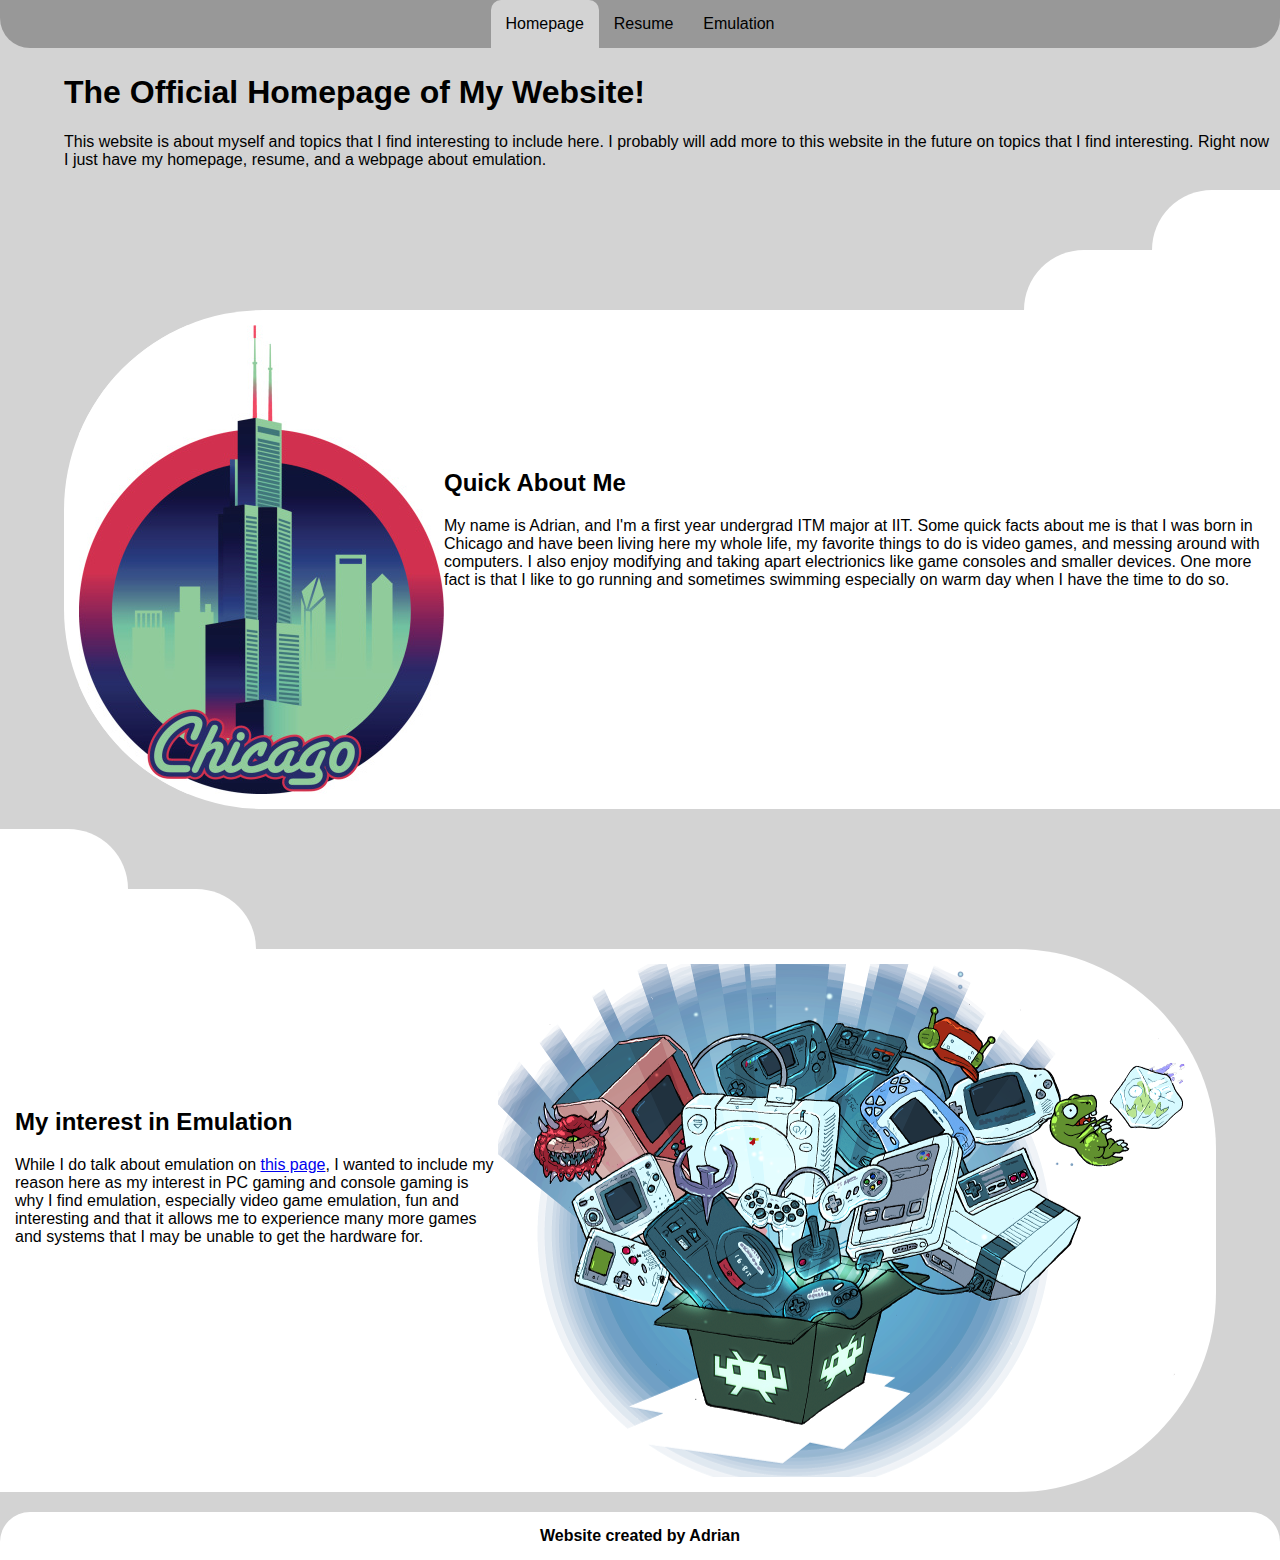
==== index.html @ 47d89100 "completely changed style of homepage" ====
<!DOCTYPE html>
<html lang="en">
    <head>
        <meta charset="UTF-8">
        <title>Homepage</title>
        <link rel="stylesheet" href="css/style.css">
        <link rel="stylesheet" type="text/css" href="css/reset.css">
    </head>
    <body>
        <header>
            <nav id="navbar">
                <ul>
                    <li id="onsite"><a href="index.html">Homepage</a></li>
                    <li><a href="resume.html">Resume</a></li>
                    <li><a href="emulation.html">Emulation</a></li>
                </ul>
            </nav>
        </header>
        <div id="intropage">
            <h1>The Official Homepage of My Website!</h1>
            <p>This website is about myself and topics that I find interesting to include here. I probably will add more to this website in the future on topics that I find interesting. Right now I just have my homepage, resume, and a webpage about emulation.</p>
        </div>
        <div>
            <div class="boxfirst1"></div>
            <div class="boxfirst2"></div>
        </div>
        

        <section id="about">  
            <img src="images/chicagoicon.jpg" alt="Symbol of the Willis Tower in Chicago" id="chicago">

            <h2>Quick About Me</h2>
            <p>My name is Adrian, and I'm a first year undergrad ITM major at IIT. Some quick facts about me is that I was born in Chicago and have been living here my whole life, my favorite things to do is video games, and messing around with computers. I also enjoy modifying and taking apart electrionics like game consoles and smaller devices. One more fact is that I like to go running and sometimes swimming especially on warm day when I have the time to do so.</p>
        </section>
        <div class="box1"></div>
        <div class="box2"></div>

        <section id="interest">
            <img src="images/emu.png" alt="Icon for a program called RetroArch" id="retro">

            <h2 id="hi">My interest in Emulation</h2>
            <p>While I do talk about emulation on <a href="emulation.html">this page</a>, I wanted to include my reason here as my interest in PC gaming and console gaming is why I find emulation, especially video game emulation, fun and interesting and that it allows me to experience many more games and systems that I may be unable to get the hardware for.</p>
        </section>
        <footer><strong>Website created by Adrian</strong></footer>
    </body>
</html>
---- css/style.css ----
#navbar {
    background-color: #989898;
    width:100%;
    position: relative;
    float:left;
    border-radius: 0px 0px 30px 30px;
}
#navbar li {
    list-style-type: none;
    float:left;
    position: relative;
    right:50%;
    border-radius: 10px 10px 0px 0px;
}

#navbar ul li a {
    text-decoration: none;
    margin-top: 0px;
    color:black;
    padding:15px;
    display: block;
}
#navbar ul {
    margin: 0;
    padding:0;
    float:left;
    position: relative;
    left:50%;
}
#navbar ul li:hover {
    background-color: #303030;
}
#onsite {
    background-color: lightgrey;
}
#title {
    clear:both;
    padding-top: 15px;
}
section {
    padding: 15px;
}
body {
    background-color: lightgrey;
}

#emu {
    width:100%
}
#emu section {
    background-color: white;
    border-color: white;
    border-radius: 20px;
    margin: 20px 70px 20px 70px;
    overflow: hidden;
}
#emu img {
    float:left;
    overflow: hidden;
    padding-right: 5%;
}
#emu ul  {
    float:left;
}
#opening {
    padding: 5px 25px;
    clear:both;
    padding-left: 5%;

}
#closing {
    padding: 5px 25px;
}
footer {
    padding:15px;
    text-align: center;
    clear:both;
    background-color: white;
    border-radius: 30px 30px 0 0;
    margin-top: 10px;
}

#resume {
    background-color: white;
    border-radius: 30px 30px 0 0;
    width: 70%;
    margin: auto;
}

#intro {

    margin: 20px;
    right:50%;
    width:40%;
    float:left;
}

#title1 {
    text-align: center;
    clear:both;
    padding-top: 20px;
}

#laytwo {
    clear:both;
    background-color: #F8F8F8;
    margin: 20px;
    border-radius: 30px 30px 0 0;
}

#about {
    background-color: white;
    overflow: hidden;
    border-radius: 200px 0px 0px 200px;
    margin: 20px;
    margin-right: 0px;
    margin-top: 0;
    margin-left:5%;
    float:right;

}

#about:hover {
    background-color: white;
}

#interest:hover {
    background-color: white;
}

#about h2 p {
    position: relative;
    width: 50%;
}

#chicago {
    float:left;
}

#interest {
    background-color: white;
    overflow: hidden;
    border-radius: 0px 200px 200px 0px;
    margin: 20px;
    margin-left: 0px;
    margin-top: 0px;
    margin-right:5%;
    float:left;

}

#interest h2 {
    width:50%;
    margin-top: 6em;

}

#about h2 {
    width:50%;
    margin-top: 6em;

}

#retro {
    float:right;
}

.box1 {
    background-color: white;
    border-radius: 0px 200px 0px 0px;
    width: 10%;
    padding-top: 60px;
    position: relative;
    float:left;


}

.box2 {
    background-color: white;
    border-radius: 0px 200px 0px 0px;
    width: 20%;
    padding-top: 60px;
    position: relative;
    float:left;
    clear:both;

}



.boxfirst1 {
    background-color: white;
    border-radius: 200px 0px 0px 0px;
    width: 10%;
    padding-top: 60px;
    position: relative;
    float:right;
}

.boxfirst2 {
    background-color: white;
    border-radius: 200px 0px 0px 0px;
    width: 20%;
    padding-top: 60px;
    position: relative;
    float:right;
    clear:both;
}

#intropage {
    padding:5px;
    padding-left: 5%;
    clear:both;

}
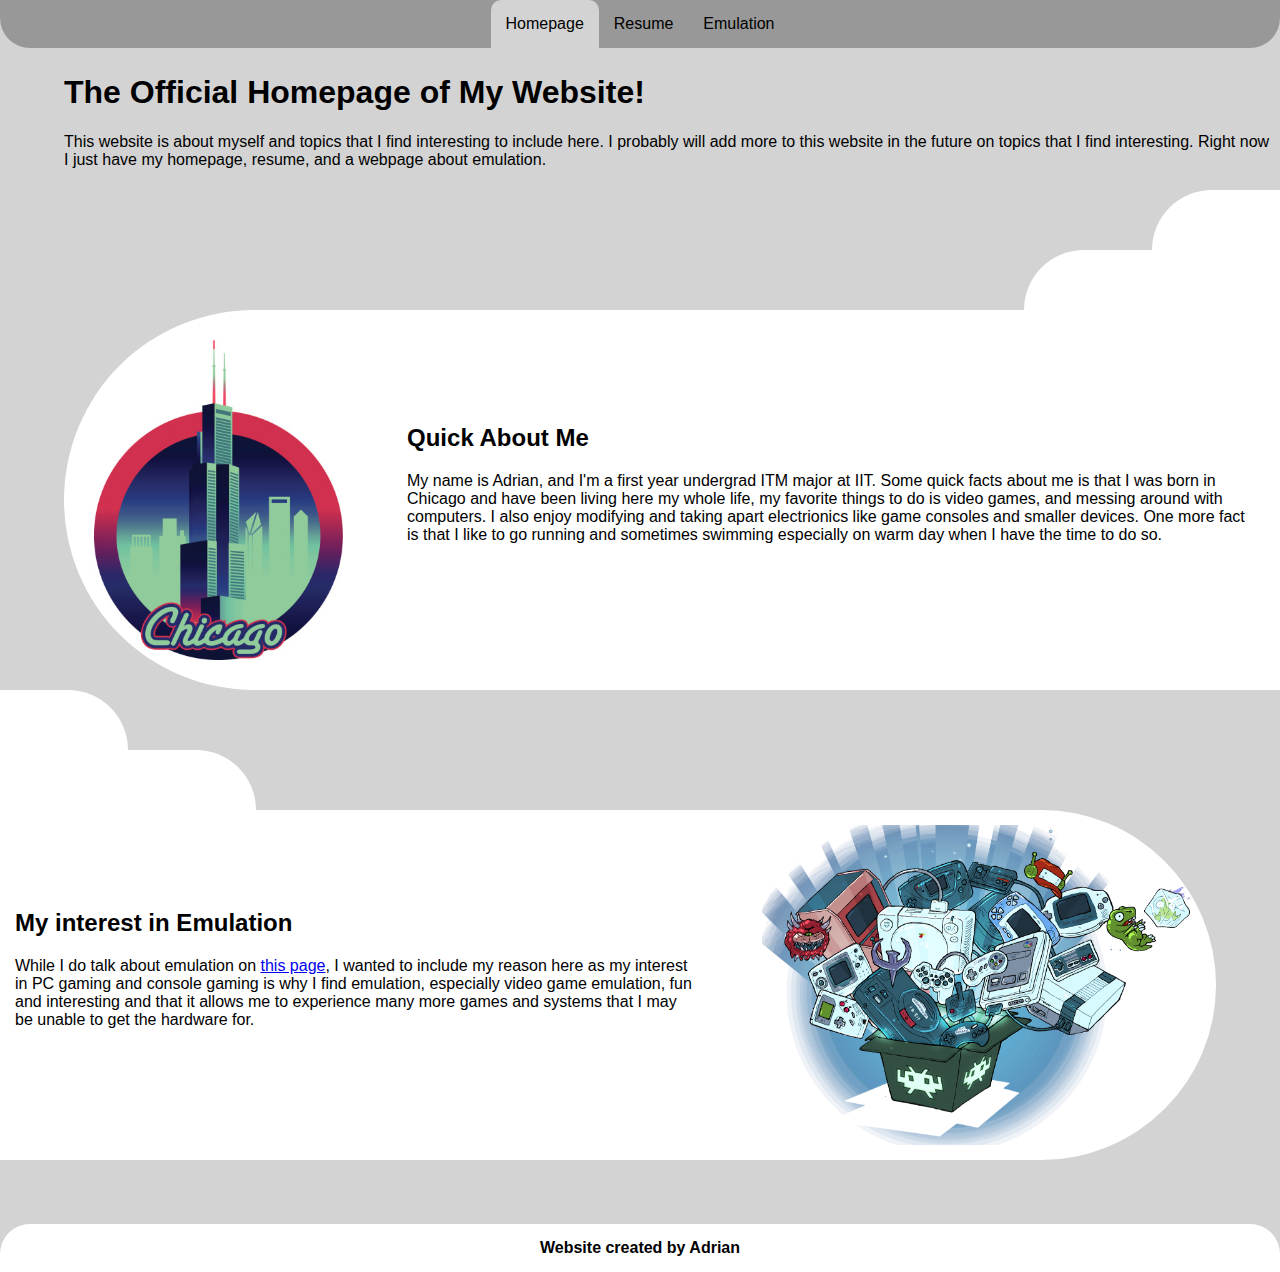
==== commit 27a7eeb5: "cleaned up and changed css properties" ====
--- a/index.html
+++ b/index.html
@@ -17,31 +17,27 @@
             </nav>
         </header>
         <div id="intropage">
-            <h1>The Official Homepage of My Website!</h1>
-            <p>This website is about myself and topics that I find interesting to include here. I probably will add more to this website in the future on topics that I find interesting. Right now I just have my homepage, resume, and a webpage about emulation.</p>
+                <h1>The Official Homepage of My Website!</h1>
+                <p>This website is about myself and topics that I find interesting to include here. I probably will add more to this website in the future on topics that I find interesting. Right now I just have my homepage, resume, and a webpage about emulation.</p>
         </div>
-        <div>
-            <div class="boxfirst1"></div>
-            <div class="boxfirst2"></div>
-        </div>
-        
-
+        <div id="visualbox1"></div>
+        <div id="visualbox2"></div>
         <section id="about">  
             <img src="images/chicagoicon.jpg" alt="Symbol of the Willis Tower in Chicago" id="chicago">
-
-            <h2>Quick About Me</h2>
-            <p>My name is Adrian, and I'm a first year undergrad ITM major at IIT. Some quick facts about me is that I was born in Chicago and have been living here my whole life, my favorite things to do is video games, and messing around with computers. I also enjoy modifying and taking apart electrionics like game consoles and smaller devices. One more fact is that I like to go running and sometimes swimming especially on warm day when I have the time to do so.</p>
+            <div class="textgroup">
+                <h2>Quick About Me</h2>
+                <p>My name is Adrian, and I'm a first year undergrad ITM major at IIT. Some quick facts about me is that I was born in Chicago and have been living here my whole life, my favorite things to do is video games, and messing around with computers. I also enjoy modifying and taking apart electrionics like game consoles and smaller devices. One more fact is that I like to go running and sometimes swimming especially on warm day when I have the time to do so.</p>
+            </div>
         </section>
-        <div class="box1"></div>
-        <div class="box2"></div>
-
+        <div id="visualbox3"></div>
+        <div id="visualbox4"></div>
         <section id="interest">
-            <img src="images/emu.png" alt="Icon for a program called RetroArch" id="retro">
-
-            <h2 id="hi">My interest in Emulation</h2>
-            <p>While I do talk about emulation on <a href="emulation.html">this page</a>, I wanted to include my reason here as my interest in PC gaming and console gaming is why I find emulation, especially video game emulation, fun and interesting and that it allows me to experience many more games and systems that I may be unable to get the hardware for.</p>
+            <img src="images/emu.png" alt="Icon for a program called RetroArch">
+            <div class="textgroup">
+                <h2>My interest in Emulation</h2>
+                <p>While I do talk about emulation on <a href="emulation.html">this page</a>, I wanted to include my reason here as my interest in PC gaming and console gaming is why I find emulation, especially video game emulation, fun and interesting and that it allows me to experience many more games and systems that I may be unable to get the hardware for.</p>
+            </div>
         </section>
         <footer><strong>Website created by Adrian</strong></footer>
     </body>
-</html>
-
+</html>--- a/css/style.css
+++ b/css/style.css
@@ -39,6 +39,7 @@
 }
 section {
     padding: 15px;
+    overflow: hidden;
 }
 body {
     background-color: lightgrey;
@@ -56,17 +57,28 @@
 }
 #emu img {
     float:left;
-    overflow: hidden;
-    padding-right: 5%;
-}
+    margin-right:50px;
+}
+
+#emu h4 p {
+    display:block;
+}
+
+#emucontent {
+    display:block;
+    margin: 2px 0 0 0;
+
+}
+
+
 #emu ul  {
-    float:left;
+    display:block;
+    margin: 2px 0 0 0;
 }
 #opening {
     padding: 5px 25px;
     clear:both;
     padding-left: 5%;
-
 }
 #closing {
     padding: 5px 25px;
@@ -82,13 +94,12 @@
 
 #resume {
     background-color: white;
-    border-radius: 30px 30px 0 0;
+    border-radius: 30px 30px 30px 30px;
     width: 70%;
     margin: auto;
 }
 
 #intro {
-
     margin: 20px;
     right:50%;
     width:40%;
@@ -105,78 +116,74 @@
     clear:both;
     background-color: #F8F8F8;
     margin: 20px;
-    border-radius: 30px 30px 0 0;
+    border-radius: 30px 30px 30px 30px;
+}
+
+
+
+
+
+img {
+    max-width: 100%;
+    max-height: 100%;
+}
+.textgroup {
+    padding-top: 4em;
 }
 
 #about {
     background-color: white;
     overflow: hidden;
     border-radius: 200px 0px 0px 200px;
-    margin: 20px;
-    margin-right: 0px;
-    margin-top: 0;
-    margin-left:5%;
-    float:right;
-
-}
-
-#about:hover {
-    background-color: white;
-}
-
-#interest:hover {
-    background-color: white;
-}
-
-#about h2 p {
-    position: relative;
-    width: 50%;
-}
-
-#chicago {
-    float:left;
+    margin: 0 0 0 5%;
+    float:right;
+    padding: 30px;
+    height: 20em;
+}
+#about img {
+    float:left;
+    padding-right: 4em;
 }
 
 #interest {
     background-color: white;
     overflow: hidden;
     border-radius: 0px 200px 200px 0px;
-    margin: 20px;
-    margin-left: 0px;
-    margin-top: 0px;
-    margin-right:5%;
-    float:left;
-
-}
-
-#interest h2 {
-    width:50%;
-    margin-top: 6em;
-
-}
-
-#about h2 {
-    width:50%;
-    margin-top: 6em;
-
-}
-
-#retro {
-    float:right;
-}
-
-.box1 {
+    margin: 0 5% 5% 0;
+    float:left;
+    height: 20em;
+}
+#interest img {
+    float:right;
+    padding-left: 4em;
+}
+
+#visualbox1 {
+    background-color: white;
+    border-radius: 200px 0px 0px 0px;
+    width: 10%;
+    padding-top: 60px;
+    position: relative;
+    float:right;
+}
+#visualbox2 {
+    background-color: white;
+    border-radius: 200px 0px 0px 0px;
+    width: 20%;
+    padding-top: 60px;
+    position: relative;
+    float:right;
+    clear:both;
+}
+#visualbox3 {
     background-color: white;
     border-radius: 0px 200px 0px 0px;
     width: 10%;
     padding-top: 60px;
     position: relative;
     float:left;
-
-
-}
-
-.box2 {
+}
+#visualbox4 {
     background-color: white;
     border-radius: 0px 200px 0px 0px;
     width: 20%;
@@ -184,35 +191,20 @@
     position: relative;
     float:left;
     clear:both;
-
-}
-
-
-
-.boxfirst1 {
-    background-color: white;
-    border-radius: 200px 0px 0px 0px;
-    width: 10%;
-    padding-top: 60px;
-    position: relative;
-    float:right;
-}
-
-.boxfirst2 {
-    background-color: white;
-    border-radius: 200px 0px 0px 0px;
-    width: 20%;
-    padding-top: 60px;
-    position: relative;
-    float:right;
-    clear:both;
-}
+}
+
+
+
+
 
 #intropage {
     padding:5px;
     padding-left: 5%;
     clear:both;
-
-}
-
-
+}
+
+#pic img {
+    display:block;
+    border-radius: 20px;
+    margin: 10px auto 10px auto;
+}
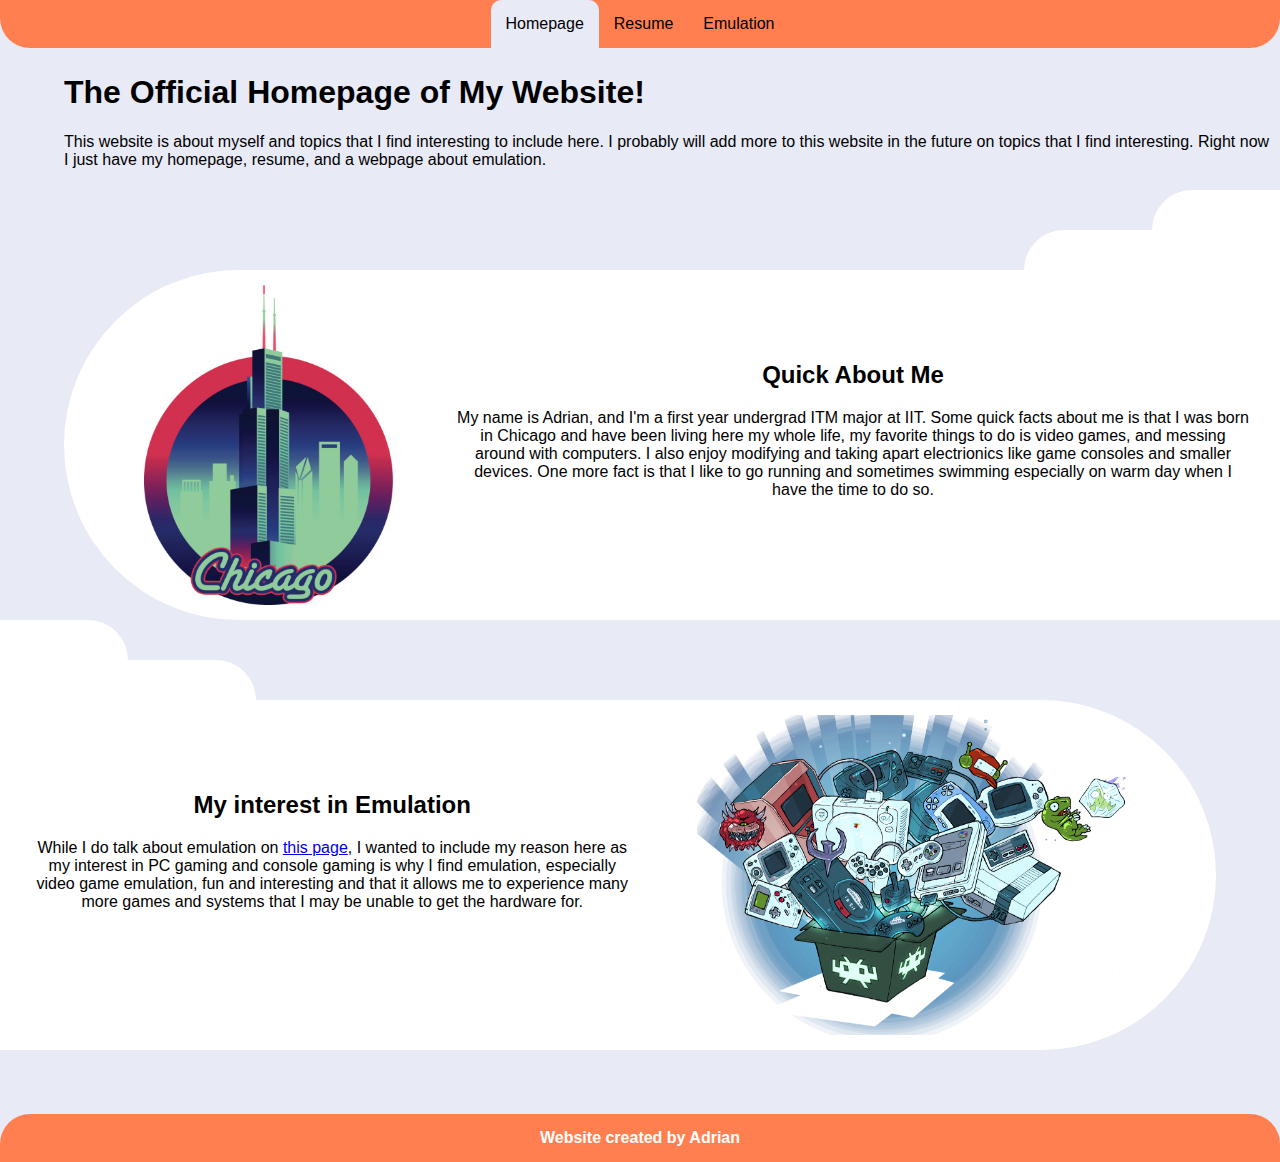
==== commit 0d96865d: "cleaned up css style sheet and fixed navbar" ====
--- a/index.html
+++ b/index.html
@@ -9,11 +9,13 @@
     <body>
         <header>
             <nav id="navbar">
-                <ul>
-                    <li id="onsite"><a href="index.html">Homepage</a></li>
-                    <li><a href="resume.html">Resume</a></li>
-                    <li><a href="emulation.html">Emulation</a></li>
-                </ul>
+                <div id="navbar-container">
+                    <ul>
+                        <li id="onsite"><a href="index.html">Homepage</a></li>
+                        <li><a href="resume.html">Resume</a></li>
+                        <li><a href="emulation.html">Emulation</a></li>
+                    </ul>
+                </div>
             </nav>
         </header>
         <div id="intropage">
--- a/css/style.css
+++ b/css/style.css
@@ -1,168 +1,103 @@
+body {
+    background-color: #E8EAF6;
+}
 #navbar {
-    background-color: #989898;
+    background-color: #FF7F50;
+    overflow:hidden;
+    border-radius: 0px 0px 30px 30px;
+}
+#navbar-container {
     width:100%;
     position: relative;
     float:left;
-    border-radius: 0px 0px 30px 30px;
-}
-#navbar li {
-    list-style-type: none;
-    float:left;
-    position: relative;
-    right:50%;
-    border-radius: 10px 10px 0px 0px;
-}
-
-#navbar ul li a {
-    text-decoration: none;
-    margin-top: 0px;
-    color:black;
-    padding:15px;
-    display: block;
 }
 #navbar ul {
+    list-style-type: none;
     margin: 0;
-    padding:0;
+    padding: 0;
     float:left;
     position: relative;
     left:50%;
 }
+#navbar ul li {
+    float:left;
+    position: relative;
+    right:50%;
+    border-radius: 0.625em 0.625em 0 0;
+    display: block;
+}
+#navbar ul li a {
+    text-decoration: none;
+    color:black;
+    padding: 0.9375em;
+    display: block;
+}
 #navbar ul li:hover {
-    background-color: #303030;
+    background-color: #E8A87C;
 }
 #onsite {
-    background-color: lightgrey;
+    background-color: #E8EAF6;
 }
-#title {
+footer {
+    padding: 0.9375em;
+    text-align: center;
     clear:both;
-    padding-top: 15px;
+    background-color: #FF7F50;
+    border-radius: 30px 30px 0 0;
+    margin-top: 0.6259em;
+    color:white;
 }
+
 section {
-    padding: 15px;
+    padding: 0.9375em;
     overflow: hidden;
 }
-body {
-    background-color: lightgrey;
-}
-
-#emu {
-    width:100%
-}
-#emu section {
-    background-color: white;
-    border-color: white;
-    border-radius: 20px;
-    margin: 20px 70px 20px 70px;
-    overflow: hidden;
-}
-#emu img {
-    float:left;
-    margin-right:50px;
-}
-
-#emu h4 p {
-    display:block;
-}
-
-#emucontent {
-    display:block;
-    margin: 2px 0 0 0;
-
-}
-
-
-#emu ul  {
-    display:block;
-    margin: 2px 0 0 0;
-}
-#opening {
-    padding: 5px 25px;
-    clear:both;
-    padding-left: 5%;
-}
-#closing {
-    padding: 5px 25px;
-}
-footer {
-    padding:15px;
-    text-align: center;
-    clear:both;
-    background-color: white;
-    border-radius: 30px 30px 0 0;
-    margin-top: 10px;
-}
-
-#resume {
-    background-color: white;
-    border-radius: 30px 30px 30px 30px;
-    width: 70%;
-    margin: auto;
-}
-
-#intro {
-    margin: 20px;
-    right:50%;
-    width:40%;
-    float:left;
-}
-
-#title1 {
-    text-align: center;
-    clear:both;
-    padding-top: 20px;
-}
-
-#laytwo {
-    clear:both;
-    background-color: #F8F8F8;
-    margin: 20px;
-    border-radius: 30px 30px 30px 30px;
-}
-
-
-
-
-
 img {
     max-width: 100%;
     max-height: 100%;
 }
-.textgroup {
-    padding-top: 4em;
+#intropage {
+    padding:5px;
+    padding-left: 5%;
+    clear:both;
 }
 
+/* Homepage */
 #about {
     background-color: white;
-    overflow: hidden;
     border-radius: 200px 0px 0px 200px;
     margin: 0 0 0 5%;
     float:right;
-    padding: 30px;
+    padding-left: 5em;
     height: 20em;
 }
 #about img {
     float:left;
     padding-right: 4em;
 }
-
 #interest {
     background-color: white;
     overflow: hidden;
     border-radius: 0px 200px 200px 0px;
     margin: 0 5% 5% 0;
     float:left;
+    padding-right: 5em;
     height: 20em;
 }
 #interest img {
     float:right;
     padding-left: 4em;
 }
-
+.textgroup {
+    text-align: center;
+    vertical-align: middle;
+    padding: 5% 1em 5% 1em;
+}
 #visualbox1 {
     background-color: white;
     border-radius: 200px 0px 0px 0px;
     width: 10%;
-    padding-top: 60px;
+    padding-top: 2.5em;
     position: relative;
     float:right;
 }
@@ -170,7 +105,7 @@
     background-color: white;
     border-radius: 200px 0px 0px 0px;
     width: 20%;
-    padding-top: 60px;
+    padding-top: 2.5em;
     position: relative;
     float:right;
     clear:both;
@@ -179,7 +114,7 @@
     background-color: white;
     border-radius: 0px 200px 0px 0px;
     width: 10%;
-    padding-top: 60px;
+    padding-top: 2.5em;
     position: relative;
     float:left;
 }
@@ -187,24 +122,63 @@
     background-color: white;
     border-radius: 0px 200px 0px 0px;
     width: 20%;
-    padding-top: 60px;
+    padding-top: 2.5em;
     position: relative;
     float:left;
     clear:both;
 }
 
-
-
-
-
-#intropage {
-    padding:5px;
-    padding-left: 5%;
+/* Resume (fluid) */
+#resume {
+    background-color: white;
+    border-radius: 30px 30px 30px 30px;
+    width: 70%;
+    margin: auto;
+}
+#firstrow {
+    margin: 1.25em;
+    right:50%;
+    width:40%;
+    float:left;
+}
+#secondrow {
     clear:both;
+    background-color: #F8F8F8;
+    margin: 1.25em;
+    border-radius: 30px 30px 30px 30px;
+}
+#resume img {
+    display:block;
+    border-radius: 20px;
+    margin: 0.5em auto 0.5em auto;
 }
 
-#pic img {
+/* Emulation */
+#emu {
+    width:100%
+}
+#emu section {
+    background-color: white;
+    border-radius: 1.2500em;
+    margin: 1.2500em 4.375em 1.2500em 4.375em;
+    overflow: hidden;
+}
+#emu img {
+    float:left;
+    margin-right:50px;
+}
+#emu h4 p {
     display:block;
-    border-radius: 20px;
-    margin: 10px auto 10px auto;
 }
+#emucontent {
+    display:block;
+    margin: 2px 0 0 0;
+
+}
+#emu ul  {
+    display:block;
+    margin: 2px 0 0 0;
+}
+#closing {
+    padding: 5px 25px;
+}
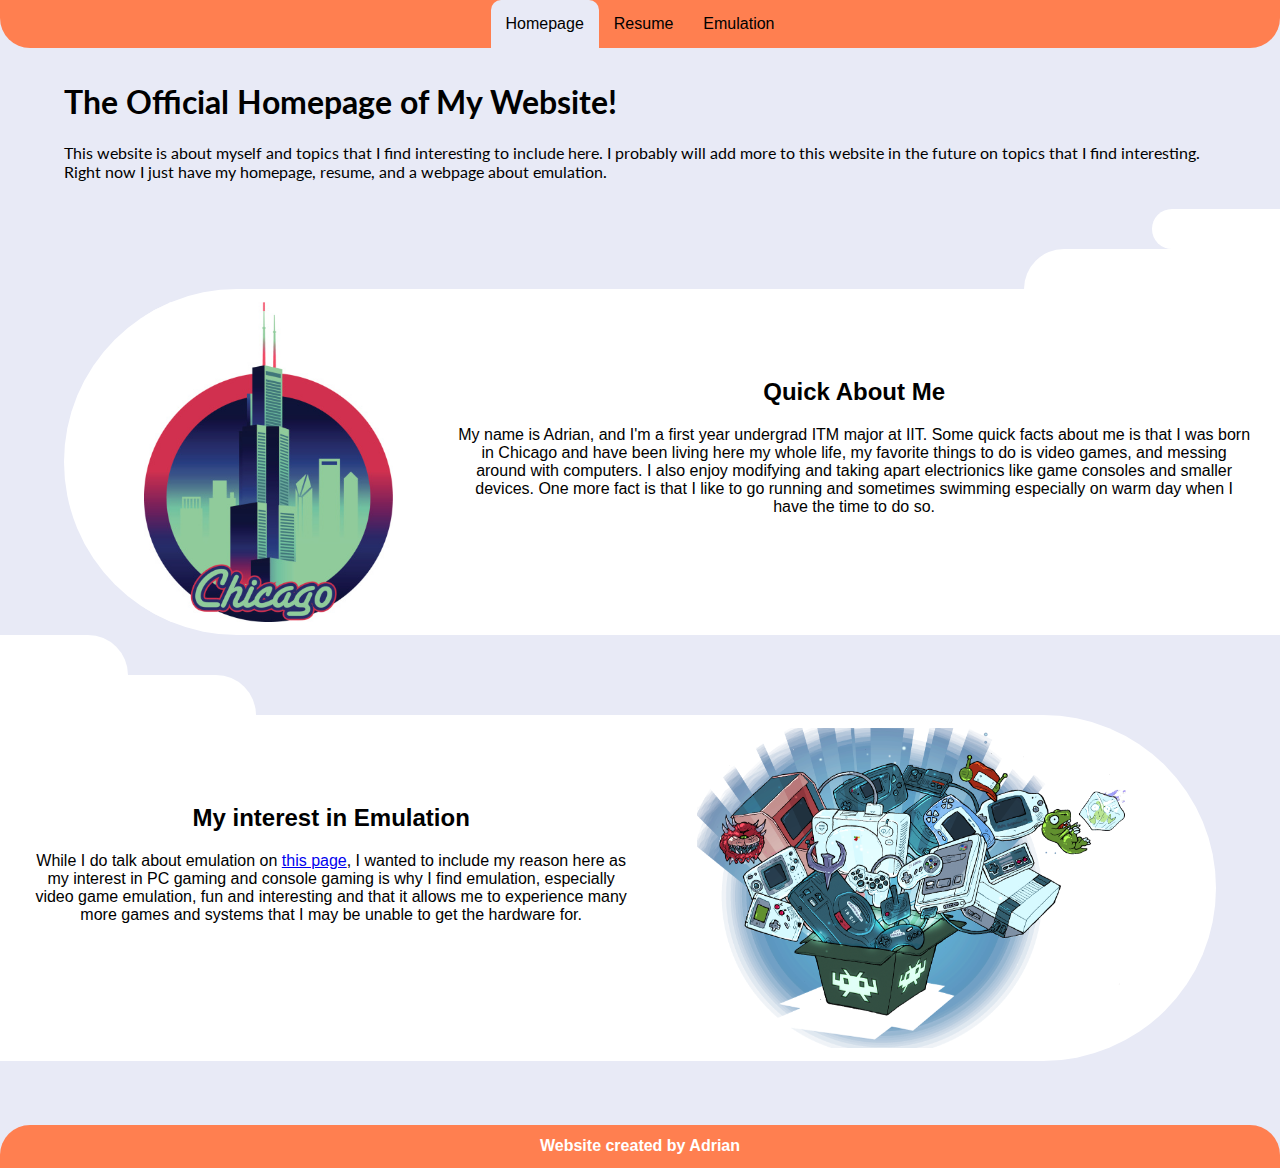
==== commit 6d3c48f5: "changed most px units to relative units" ====
--- a/index.html
+++ b/index.html
@@ -5,6 +5,8 @@
         <title>Homepage</title>
         <link rel="stylesheet" href="css/style.css">
         <link rel="stylesheet" type="text/css" href="css/reset.css">
+        <link rel="preconnect" href="https://fonts.gstatic.com">
+        <link href="https://fonts.googleapis.com/css2?family=Lato:wght@700&display=swap" rel="stylesheet">
     </head>
     <body>
         <header>
--- a/css/style.css
+++ b/css/style.css
@@ -4,10 +4,10 @@
 #navbar {
     background-color: #FF7F50;
     overflow:hidden;
-    border-radius: 0px 0px 30px 30px;
+    border-radius: 0 0 1.875em 1.875em;
 }
 #navbar-container {
-    width:100%;
+    width: 100%;
     position: relative;
     float:left;
 }
@@ -17,12 +17,12 @@
     padding: 0;
     float:left;
     position: relative;
-    left:50%;
+    left: 50%;
 }
 #navbar ul li {
-    float:left;
+    float: left;
     position: relative;
-    right:50%;
+    right: 50%;
     border-radius: 0.625em 0.625em 0 0;
     display: block;
 }
@@ -39,17 +39,16 @@
     background-color: #E8EAF6;
 }
 footer {
-    padding: 0.9375em;
+    padding: 1%;
     text-align: center;
     clear:both;
     background-color: #FF7F50;
-    border-radius: 30px 30px 0 0;
-    margin-top: 0.6259em;
+    border-radius: 1.875em 1.875em 0 0;
+    margin-top: 2%;
     color:white;
 }
-
 section {
-    padding: 0.9375em;
+    padding: 1%;
     overflow: hidden;
 }
 img {
@@ -57,15 +56,15 @@
     max-height: 100%;
 }
 #intropage {
-    padding:5px;
-    padding-left: 5%;
+    padding: 1% 5% 1% 5%;
     clear:both;
+    font-family: 'Lato', sans-serif;
 }
 
 /* Homepage */
 #about {
     background-color: white;
-    border-radius: 200px 0px 0px 200px;
+    border-radius: 12.5em 0 0 12.5em;
     margin: 0 0 0 5%;
     float:right;
     padding-left: 5em;
@@ -78,7 +77,7 @@
 #interest {
     background-color: white;
     overflow: hidden;
-    border-radius: 0px 200px 200px 0px;
+    border-radius: 0 12.5em 12.5em 0;
     margin: 0 5% 5% 0;
     float:left;
     padding-right: 5em;
@@ -95,7 +94,7 @@
 }
 #visualbox1 {
     background-color: white;
-    border-radius: 200px 0px 0px 0px;
+    border-radius: 12.5em 0 0 12.5em;
     width: 10%;
     padding-top: 2.5em;
     position: relative;
@@ -103,7 +102,7 @@
 }
 #visualbox2 {
     background-color: white;
-    border-radius: 200px 0px 0px 0px;
+    border-radius: 12.5em 0 0 0;
     width: 20%;
     padding-top: 2.5em;
     position: relative;
@@ -112,7 +111,7 @@
 }
 #visualbox3 {
     background-color: white;
-    border-radius: 0px 200px 0px 0px;
+    border-radius: 0 12.5em 0 0;
     width: 10%;
     padding-top: 2.5em;
     position: relative;
@@ -120,7 +119,7 @@
 }
 #visualbox4 {
     background-color: white;
-    border-radius: 0px 200px 0px 0px;
+    border-radius: 0 12.5em 0 0;
     width: 20%;
     padding-top: 2.5em;
     position: relative;
@@ -128,57 +127,70 @@
     clear:both;
 }
 
-/* Resume (fluid) */
+/* Resume (Fluid)*/
 #resume {
     background-color: white;
-    border-radius: 30px 30px 30px 30px;
-    width: 70%;
+    border-radius: 1.875em 1.875em 1.875em 1.875em;
+    width: 80%;
     margin: auto;
 }
 #firstrow {
-    margin: 1.25em;
-    right:50%;
-    width:40%;
+    margin: 2%;
+    right: 50%;
+    width: 40%;
     float:left;
 }
 #secondrow {
     clear:both;
     background-color: #F8F8F8;
-    margin: 1.25em;
+    margin: 2%;
     border-radius: 30px 30px 30px 30px;
 }
 #resume img {
     display:block;
-    border-radius: 20px;
-    margin: 0.5em auto 0.5em auto;
+    border-radius: 1.25em;
+    margin: 1% auto 1% auto;
+}
+#secondrow section {
+    padding: 1% 2% 1% 2%;
+}
+.indentlist {
+    list-style-type: circle;
+    margin-left: 2%;
+}
+#resume li {
+    padding: 0.4%;
 }
 
-/* Emulation */
-#emu {
-    width:100%
-}
+/* Emulation (Fixed)*/
 #emu section {
+    width: 960px;
     background-color: white;
     border-radius: 1.2500em;
     margin: 1.2500em 4.375em 1.2500em 4.375em;
     overflow: hidden;
+    margin-right: auto;
+    margin-left: auto;
 }
 #emu img {
+    padding: 0.625em;
     float:left;
-    margin-right:50px;
-}
-#emu h4 p {
-    display:block;
-}
-#emucontent {
-    display:block;
-    margin: 2px 0 0 0;
-
-}
-#emu ul  {
-    display:block;
-    margin: 2px 0 0 0;
+    margin: 0.625em 3.125em 1.25em 0.625em;
 }
 #closing {
-    padding: 5px 25px;
+    margin-right: auto;
+    margin-left: auto;
+    text-align: center;
 }
+iframe {
+    width:640px;
+    height:360px;
+}
+#emu li {
+    list-style-type: none;
+}
+#emu a{
+    color:dodgerblue;
+    text-decoration: none;
+}
+
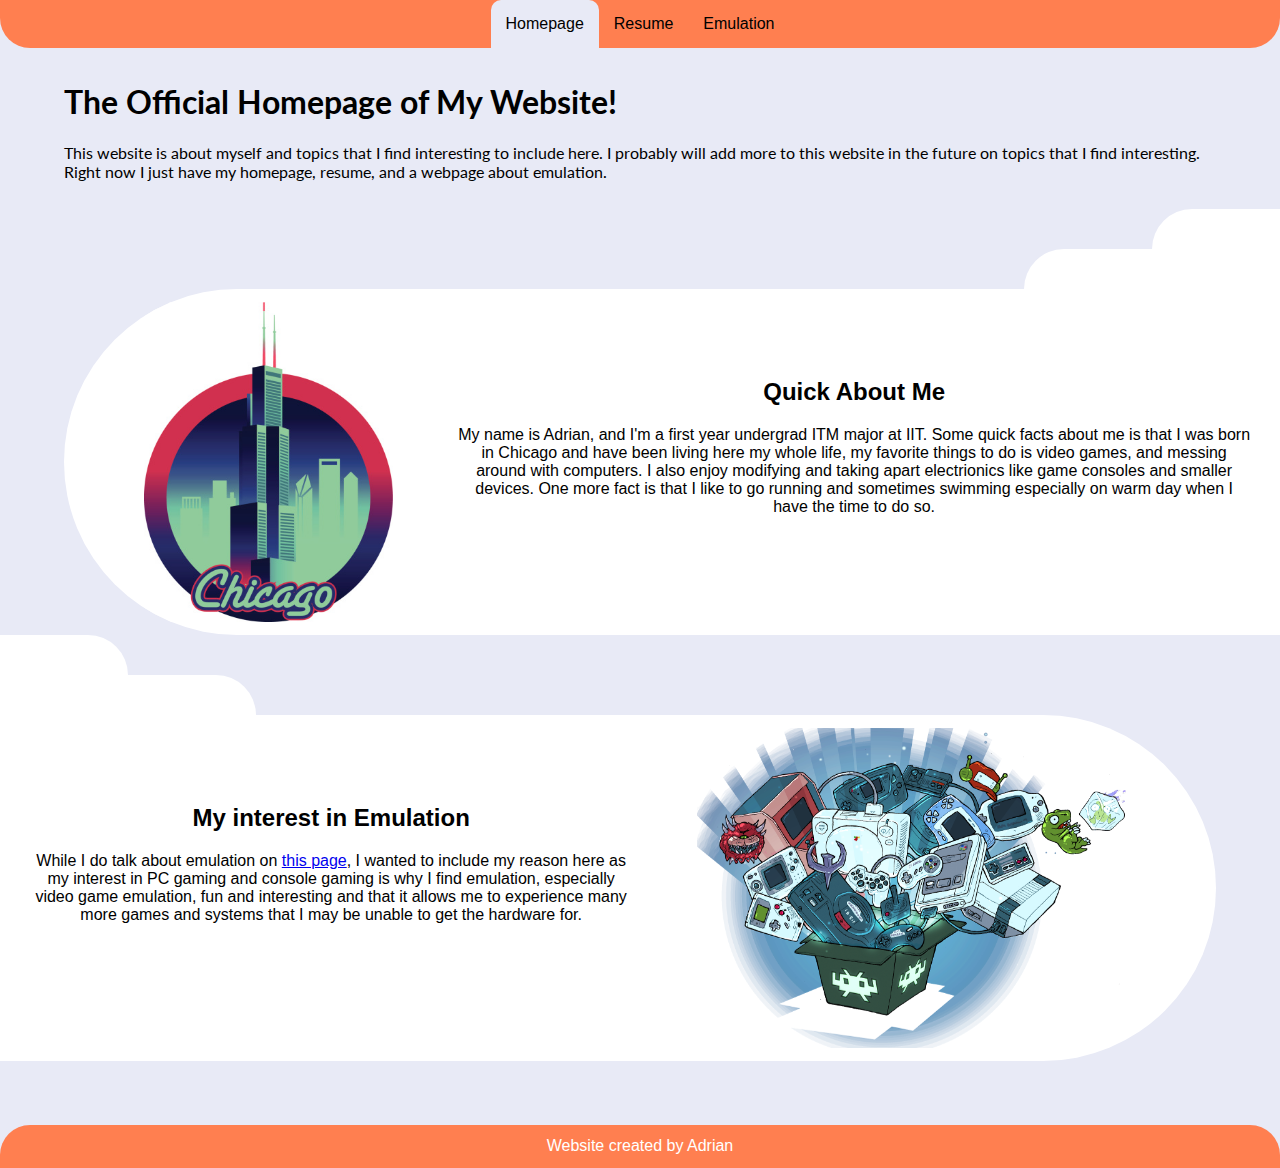
==== commit 359ffce6: "cleaned up indentation and tags" ====
--- a/index.html
+++ b/index.html
@@ -20,9 +20,9 @@
                 </div>
             </nav>
         </header>
-        <div id="intropage">
-                <h1>The Official Homepage of My Website!</h1>
-                <p>This website is about myself and topics that I find interesting to include here. I probably will add more to this website in the future on topics that I find interesting. Right now I just have my homepage, resume, and a webpage about emulation.</p>
+        <div id="headingtext">
+            <h1>The Official Homepage of My Website!</h1>
+            <p>This website is about myself and topics that I find interesting to include here. I probably will add more to this website in the future on topics that I find interesting. Right now I just have my homepage, resume, and a webpage about emulation.</p>
         </div>
         <div id="visualbox1"></div>
         <div id="visualbox2"></div>
@@ -42,6 +42,6 @@
                 <p>While I do talk about emulation on <a href="emulation.html">this page</a>, I wanted to include my reason here as my interest in PC gaming and console gaming is why I find emulation, especially video game emulation, fun and interesting and that it allows me to experience many more games and systems that I may be unable to get the hardware for.</p>
             </div>
         </section>
-        <footer><strong>Website created by Adrian</strong></footer>
+        <footer>Website created by Adrian</footer>
     </body>
 </html>--- a/css/style.css
+++ b/css/style.css
@@ -55,7 +55,7 @@
     max-width: 100%;
     max-height: 100%;
 }
-#intropage {
+#headingtext {
     padding: 1% 5% 1% 5%;
     clear:both;
     font-family: 'Lato', sans-serif;
@@ -94,7 +94,7 @@
 }
 #visualbox1 {
     background-color: white;
-    border-radius: 12.5em 0 0 12.5em;
+    border-radius: 12.5em 0 0 0;
     width: 10%;
     padding-top: 2.5em;
     position: relative;
@@ -177,12 +177,12 @@
     float:left;
     margin: 0.625em 3.125em 1.25em 0.625em;
 }
-#closing {
+#video {
     margin-right: auto;
     margin-left: auto;
     text-align: center;
 }
-iframe {
+#video iframe {
     width:640px;
     height:360px;
 }
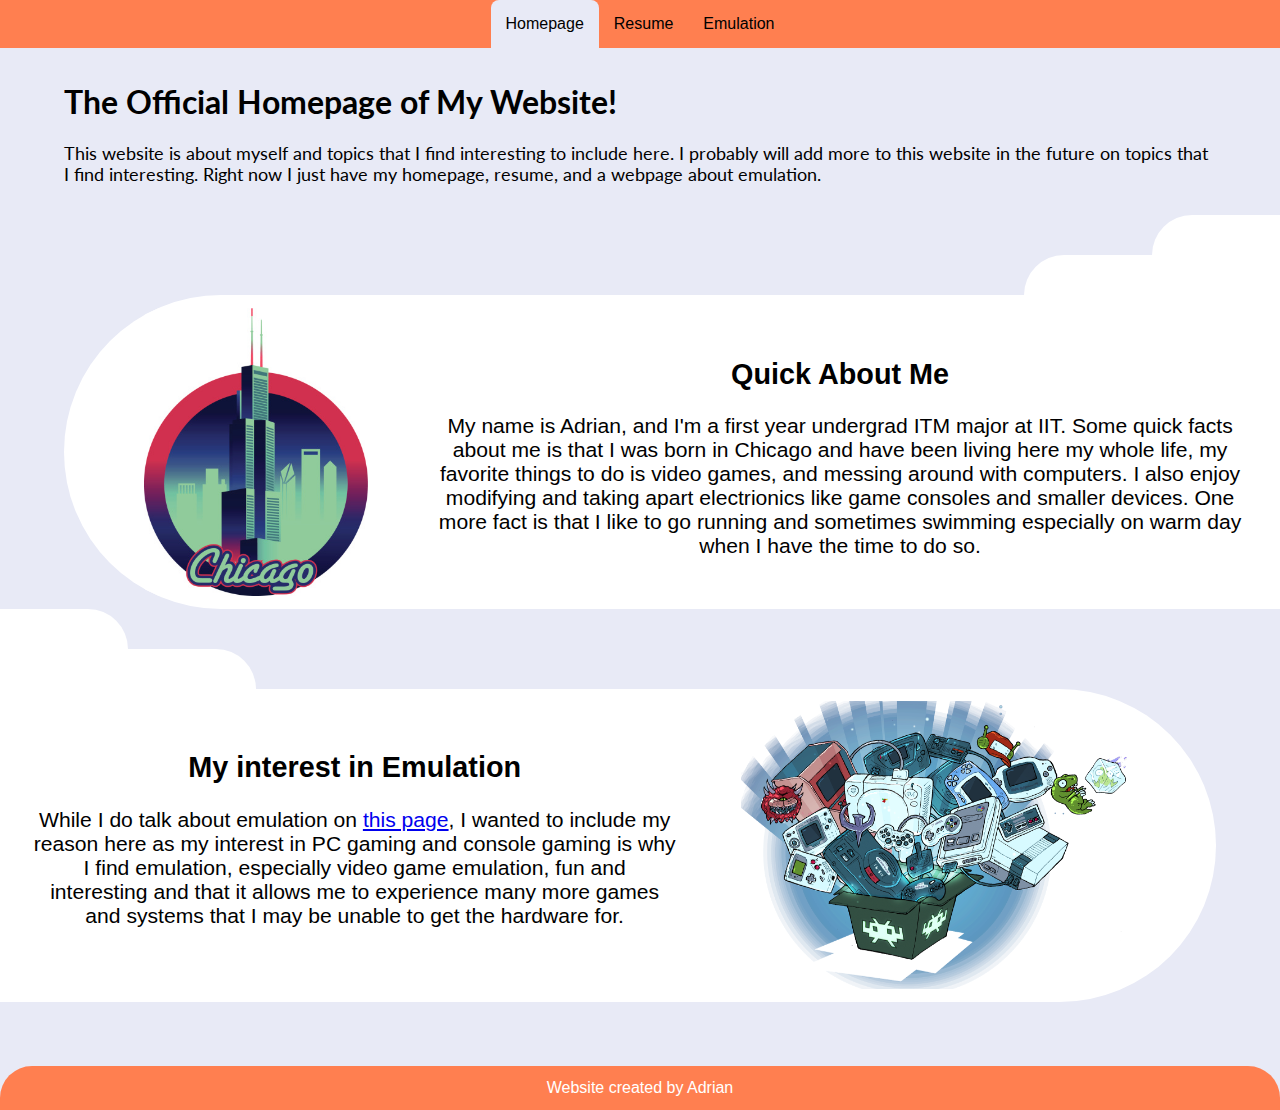
==== commit 229e13e9: "added js script and linked in html" ====
--- a/index.html
+++ b/index.html
@@ -7,6 +7,7 @@
         <link rel="stylesheet" type="text/css" href="css/reset.css">
         <link rel="preconnect" href="https://fonts.gstatic.com">
         <link href="https://fonts.googleapis.com/css2?family=Lato:wght@700&display=swap" rel="stylesheet">
+        <script src="js/script.js"></script>
     </head>
     <body>
         <header>
--- a/css/style.css
+++ b/css/style.css
@@ -1,196 +1,283 @@
 body {
-    background-color: #E8EAF6;
+  background-color: #E8EAF6;
 }
 #navbar {
-    background-color: #FF7F50;
-    overflow:hidden;
-    border-radius: 0 0 1.875em 1.875em;
+  background-color: #FF7F50;
+  overflow:hidden;
 }
 #navbar-container {
-    width: 100%;
-    position: relative;
-    float:left;
+  width: 100%;
+  position: relative;
+  float:left;
 }
 #navbar ul {
-    list-style-type: none;
-    margin: 0;
-    padding: 0;
-    float:left;
-    position: relative;
-    left: 50%;
+  list-style-type: none;
+  margin: 0;
+  padding: 0;
+  float:left;
+  position: relative;
+  left: 50%;
 }
 #navbar ul li {
-    float: left;
-    position: relative;
-    right: 50%;
-    border-radius: 0.625em 0.625em 0 0;
-    display: block;
+  float: left;
+  position: relative;
+  right: 50%;
+  border-radius: 0.5em 0.5em 0 0;
+  display: block;
 }
 #navbar ul li a {
-    text-decoration: none;
-    color:black;
-    padding: 0.9375em;
-    display: block;
+  text-decoration: none;
+  color:black;
+  padding: 0.9375em;
+  display: block;
 }
 #navbar ul li:hover {
-    background-color: #E8A87C;
+  background-color: #E8A87C;
 }
 #onsite {
-    background-color: #E8EAF6;
+  background-color: #E8EAF6;
 }
 footer {
-    padding: 1%;
-    text-align: center;
-    clear:both;
-    background-color: #FF7F50;
-    border-radius: 1.875em 1.875em 0 0;
-    margin-top: 2%;
-    color:white;
+  padding: 1%;
+  text-align: center;
+  clear:both;
+  background-color: #FF7F50;
+  border-radius: 2em 2em 0 0;
+  margin-top: 2%;
+  color:white;
 }
 section {
-    padding: 1%;
-    overflow: hidden;
+  padding: 1%;
+  overflow: hidden;
 }
 img {
-    max-width: 100%;
-    max-height: 100%;
+  max-width: 100%;
+  max-height: 100%;
 }
 #headingtext {
-    padding: 1% 5% 1% 5%;
-    clear:both;
-    font-family: 'Lato', sans-serif;
-}
-
+  padding: 1% 5% 1% 5%;
+  clear:both;
+  font-family: 'Lato', sans-serif;
+}
+p {
+  font-size: 1.1em;
+}
 /* Homepage */
 #about {
-    background-color: white;
-    border-radius: 12.5em 0 0 12.5em;
-    margin: 0 0 0 5%;
-    float:right;
-    padding-left: 5em;
-    height: 20em;
+  background-color: white;
+  border-radius: 10em 0 0 10em;
+  margin: 0 0 0 5%;
+  float:right;
+  padding-left: 5em;
+  height: 18em;
 }
 #about img {
+  float:left;
+  padding-right: 4em;
+  padding: auto;
+}
+#interest {
+  background-color: white;
+  overflow: hidden;
+  border-radius: 0 10em 10em 0;
+  margin: 0 5% 5% 0;
+  float:left;
+  padding-right: 5em;
+  height: 18em;
+}
+#interest img {
+  float:right;
+  padding-left: 4em;
+}
+.textgroup {
+  text-align: center;
+  vertical-align: middle;
+  padding: 2.3% 1em 5% 1em;
+  font-size: 1.2em;
+}
+#visualbox1 {
+  background-color: white;
+  border-radius: 12.5em 0 0 0;
+  width: 10%;
+  padding-top: 2.5em;
+  position: relative;
+  float:right;
+}
+#visualbox2 {
+  background-color: white;
+  border-radius: 12.5em 0 0 0;
+  width: 20%;
+  padding-top: 2.5em;
+  position: relative;
+  float:right;
+  clear:both;
+}
+#visualbox3 {
+  background-color: white;
+  border-radius: 0 12.5em 0 0;
+  width: 10%;
+  padding-top: 2.5em;
+  position: relative;
+  float:left;
+}
+#visualbox4 {
+  background-color: white;
+  border-radius: 0 12.5em 0 0;
+  width: 20%;
+  padding-top: 2.5em;
+  position: relative;
+  float:left;
+  clear:both;
+}
+/* Resume (Fluid) (Moblie Friendly) */
+#resume {
+  background-color: white;
+  border-radius: 1.5em 1.5em 1.5em 1.5em;
+  width: 95%;
+  margin: auto;
+}
+.firstrow {
+  margin: 2%;
+  right: 50%;
+  width: auto;
+  float:none;
+  font-size: 3em;
+  text-align: center;
+}
+#secondrow {
+  clear:both;
+  background-color: #F8F8F8;
+  margin: 2%;
+  border-radius: 1em 1em 1em 1em;
+  font-size:2.5em;
+}
+#secondrow h2 {
+  text-align: center;
+}
+#secondrow li {
+  padding: 1%;
+  font-size: 1.1em;
+}
+#resume img {
+  border-radius: 2em;
+  margin: 1% 1% 1% 1%;
+  max-width: 95%;
+  height: auto;
+  padding: 1%;
+}
+#secondrow section {
+  padding: 1% 2% 1% 2%;
+}
+.indentlist {
+  list-style-type: circle;
+  margin-left: 10%;
+}
+#resume li {
+  padding: 1%;
+}
+#headingtext h1 {
+  text-align: center;
+  font-size: 4em;
+}
+@media screen and (min-width: 800px) {
+  .firstrow {
+    text-align: initial;
+    margin: 2%;
+    width: 40%;
     float:left;
-    padding-right: 4em;
-}
-#interest {
-    background-color: white;
-    overflow: hidden;
-    border-radius: 0 12.5em 12.5em 0;
-    margin: 0 5% 5% 0;
-    float:left;
-    padding-right: 5em;
-    height: 20em;
-}
-#interest img {
-    float:right;
-    padding-left: 4em;
-}
-.textgroup {
+    font-size: 1.3em;
+  }
+  #secondrow {
+    margin: 2%;
+    font-size:1.4em;
+  }
+  .indentlist {
+    margin-left: 4%;
+  }
+  #headingtext h1 {
     text-align: center;
-    vertical-align: middle;
-    padding: 5% 1em 5% 1em;
-}
-#visualbox1 {
-    background-color: white;
-    border-radius: 12.5em 0 0 0;
-    width: 10%;
-    padding-top: 2.5em;
-    position: relative;
-    float:right;
-}
-#visualbox2 {
-    background-color: white;
-    border-radius: 12.5em 0 0 0;
-    width: 20%;
-    padding-top: 2.5em;
-    position: relative;
-    float:right;
-    clear:both;
-}
-#visualbox3 {
-    background-color: white;
-    border-radius: 0 12.5em 0 0;
-    width: 10%;
-    padding-top: 2.5em;
-    position: relative;
-    float:left;
-}
-#visualbox4 {
-    background-color: white;
-    border-radius: 0 12.5em 0 0;
-    width: 20%;
-    padding-top: 2.5em;
-    position: relative;
-    float:left;
-    clear:both;
-}
-
-/* Resume (Fluid)*/
-#resume {
-    background-color: white;
-    border-radius: 1.875em 1.875em 1.875em 1.875em;
+    font-size: 3em;
+  }
+  #resume img {
+    display:block;
+    border-radius: 2em;
+    margin: 0 auto 0 auto;
+    padding-bottom: 2%;
+  }
+}
+@media screen and (min-width: 1024px) {
+  #resume {
     width: 80%;
     margin: auto;
-}
-#firstrow {
-    margin: 2%;
-    right: 50%;
+  }
+  .firstrow {
+    text-align: initial;
+    margin: 2%;
     width: 40%;
     float:left;
-}
-#secondrow {
-    clear:both;
-    background-color: #F8F8F8;
-    margin: 2%;
-    border-radius: 30px 30px 30px 30px;
-}
-#resume img {
+    font-size: 1em;
+  }
+  #secondrow {
+    margin: 2%;
+    font-size:1em;
+  }
+  #secondrow h2 {
+    text-align: initial;
+  }
+  #resume img {
     display:block;
-    border-radius: 1.25em;
-    margin: 1% auto 1% auto;
-}
-#secondrow section {
-    padding: 1% 2% 1% 2%;
-}
-.indentlist {
-    list-style-type: circle;
+    border-radius: 2em;
+    margin: 0 auto 0 auto;
+    padding-bottom: 2%;
+  }
+  .indentlist {
     margin-left: 2%;
-}
-#resume li {
+  }
+  #resume li {
     padding: 0.4%;
-}
-
+    font-size: 1.1em;
+  }
+  #headingtext h1 {
+    text-align: initial;
+    font-size: 2em;
+  }
+}
 /* Emulation (Fixed)*/
 #emu section {
-    width: 960px;
-    background-color: white;
-    border-radius: 1.2500em;
-    margin: 1.2500em 4.375em 1.2500em 4.375em;
-    overflow: hidden;
-    margin-right: auto;
-    margin-left: auto;
+  width: 960px;
+  background-color: white;
+  border-radius: 0.5em;
+  margin: 1.2500em 4.375em 1.2500em 4.375em;
+  overflow: hidden;
+  margin-right: auto;
+  margin-left: auto;
 }
 #emu img {
-    padding: 0.625em;
-    float:left;
-    margin: 0.625em 3.125em 1.25em 0.625em;
+  padding: 1em;
+  float:left;
+}
+.imgbox {
+  float:left;
+  width: 15em;
+}
+.textbox {
+  float:left;
+  width: 44em;
+  padding:0.5em;
 }
 #video {
-    margin-right: auto;
-    margin-left: auto;
-    text-align: center;
+  margin-right: auto;
+  margin-left: auto;
+  text-align: center;
 }
 #video iframe {
-    width:640px;
-    height:360px;
+  width:40em;
+  height:22.5em;
 }
 #emu li {
-    list-style-type: none;
+  list-style-type: none;
 }
 #emu a{
-    color:dodgerblue;
-    text-decoration: none;
-}
-
+  color:dodgerblue;
+  text-decoration: none;
+}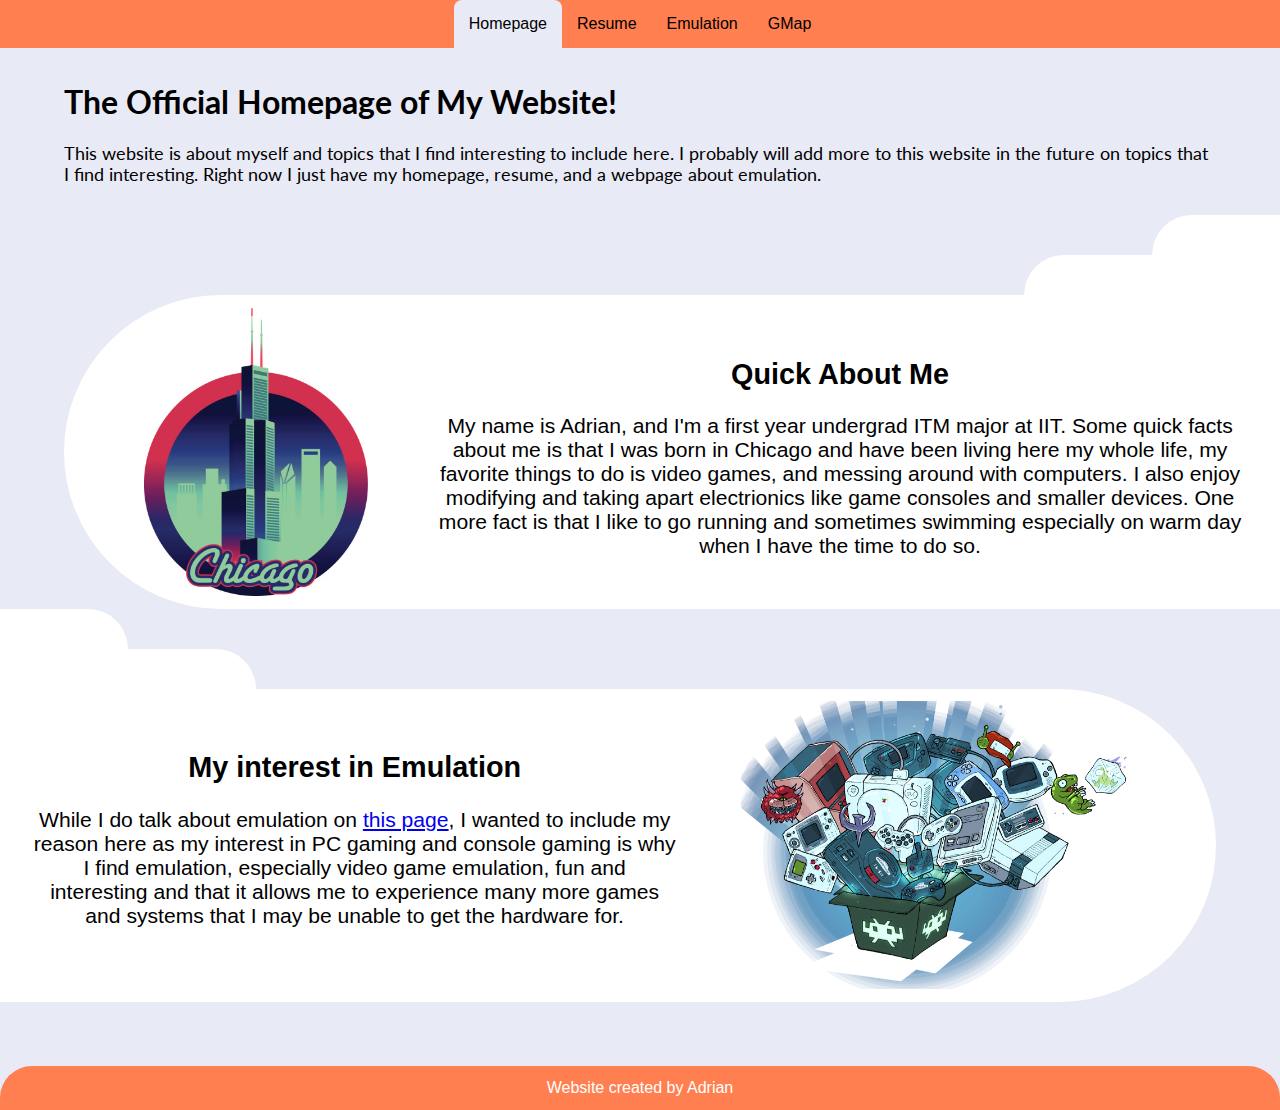
==== commit 7592a44d: "added fully functioning google maps webpage" ====
--- a/index.html
+++ b/index.html
@@ -17,6 +17,7 @@
                         <li id="onsite"><a href="index.html">Homepage</a></li>
                         <li><a href="resume.html">Resume</a></li>
                         <li><a href="emulation.html">Emulation</a></li>
+                        <li><a href="gmaps.html">GMap</a></li>
                     </ul>
                 </div>
             </nav>
--- a/css/style.css
+++ b/css/style.css
@@ -179,32 +179,6 @@
   text-align: center;
   font-size: 4em;
 }
-@media screen and (min-width: 800px) {
-  .firstrow {
-    text-align: initial;
-    margin: 2%;
-    width: 40%;
-    float:left;
-    font-size: 1.3em;
-  }
-  #secondrow {
-    margin: 2%;
-    font-size:1.4em;
-  }
-  .indentlist {
-    margin-left: 4%;
-  }
-  #headingtext h1 {
-    text-align: center;
-    font-size: 3em;
-  }
-  #resume img {
-    display:block;
-    border-radius: 2em;
-    margin: 0 auto 0 auto;
-    padding-bottom: 2%;
-  }
-}
 @media screen and (min-width: 1024px) {
   #resume {
     width: 80%;
@@ -280,4 +254,50 @@
 #emu a{
   color:dodgerblue;
   text-decoration: none;
-}+}
+
+.splide__slide img {
+	width : 100%;
+	height: auto;
+}
+#slideshow {
+  width: 900px;
+  margin-right: auto;
+  margin-left: auto;
+}
+
+#secmap {
+  width: 70%;
+  height: 85%;
+  background-color: white;
+  border-radius: 0.5em;
+  margin-right: auto;
+  margin-left: auto;
+
+}
+#headsup {
+  text-align: center;
+
+}
+
+/* Always set the map height explicitly to define the size of the div
+       * element that contains the map. */
+       #map {
+        height: 100%;
+        width: 95%;
+        margin-left: auto;
+        margin-right: auto;
+
+
+
+      }
+      
+      /* Optional: Makes the sample page fill the window. */
+      html,
+      body {
+        height: 90%;
+        margin: 0;
+        padding: 0;
+      }
+
+@keyframes splide-loading{0%{transform:rotate(0)}to{transform:rotate(1turn)}}.splide__container{position:relative;box-sizing:border-box}.splide__list{margin:0!important;padding:0!important;width:-webkit-max-content;width:max-content;will-change:transform}.splide.is-active .splide__list{display:flex}.splide__pagination{display:inline-flex;align-items:center;width:95%;flex-wrap:wrap;justify-content:center;margin:0}.splide__pagination li{list-style-type:none;display:inline-block;line-height:1;margin:0}.splide{visibility:hidden}.splide,.splide__slide{position:relative;outline:none}.splide__slide{box-sizing:border-box;list-style-type:none!important;margin:0;flex-shrink:0}.splide__slide img{vertical-align:bottom}.splide__slider{position:relative}.splide__spinner{position:absolute;top:0;left:0;right:0;bottom:0;margin:auto;display:inline-block;width:20px;height:20px;border-radius:50%;border:2px solid #999;animation:splide-loading 1s linear infinite}.splide__track{position:relative;z-index:0;overflow:hidden}.splide--draggable>.splide__track>.splide__list>.splide__slide{-webkit-user-select:none;user-select:none}.splide--fade>.splide__track>.splide__list{display:block}.splide--fade>.splide__track>.splide__list>.splide__slide{position:absolute;top:0;left:0;z-index:0;opacity:0}.splide--fade>.splide__track>.splide__list>.splide__slide.is-active{position:relative;z-index:1;opacity:1}.splide--rtl{direction:rtl}.splide--ttb>.splide__track>.splide__list{display:block}.splide--ttb>.splide__pagination{width:auto}.splide__arrow{position:absolute;z-index:1;top:50%;transform:translateY(-50%);border:none;padding:0;background:transparent}.splide__arrow svg{width:2.5em;height:2.5em;fill:#20b2aa;transition:fill .2s linear}.splide__arrow:hover{cursor:pointer}.splide__arrow:hover svg{fill:#57e1d9}.splide__arrow:focus{outline:none}.splide__arrow--prev{left:1em}.splide__arrow--prev svg{transform:scaleX(-1)}.splide__arrow--next{right:1em}.splide__slider>.splide__arrows .splide__arrow--prev{left:-2.5em}.splide__slider>.splide__arrows .splide__arrow--next{right:-2.5em}.splide__pagination{position:absolute;z-index:1;bottom:1em;left:50%;transform:translateX(-50%);padding:0}.splide__pagination__page{display:inline-block;width:20px;height:5px;background:#ccc;border-radius:2.5px;margin:3px;padding:0;transition:all .2s linear;border:none}.splide__pagination__page.is-active{background:#20b2aa}.splide__pagination__page:hover{cursor:pointer;background:#57e1d9}.splide__pagination__page:focus{outline:none}.splide__progress__bar{width:0;height:3px;background:#20b2aa}.splide{padding:3em}.splide__slide{border-radius:4px}.splide__spinner{border:2px solid #20b2aa;border-left-color:transparent}.splide--nav>.splide__track>.splide__list>.splide__slide{border:3px solid #fff;cursor:pointer;opacity:.7;border-radius:4px}.splide--nav>.splide__track>.splide__list>.splide__slide.is-active{border-color:#20b2aa;opacity:1}.splide--nav>.splide__track>.splide__list>.splide__slide:focus{outline:none}.splide--rtl>.splide__arrows .splide__arrow--prev,.splide--rtl>.splide__track>.splide__arrows .splide__arrow--prev{right:1em;left:auto}.splide--rtl>.splide__arrows .splide__arrow--prev svg,.splide--rtl>.splide__track>.splide__arrows .splide__arrow--prev svg{transform:scaleX(1)}.splide--rtl>.splide__arrows .splide__arrow--next,.splide--rtl>.splide__track>.splide__arrows .splide__arrow--next{left:1em;right:auto}.splide--rtl>.splide__arrows .splide__arrow--next svg,.splide--rtl>.splide__track>.splide__arrows .splide__arrow--next svg{transform:scaleX(-1)}.splide--ttb>.splide__arrows .splide__arrow,.splide--ttb>.splide__track>.splide__arrows .splide__arrow{left:50%;transform:translate(-50%)}.splide--ttb>.splide__arrows .splide__arrow--prev,.splide--ttb>.splide__track>.splide__arrows .splide__arrow--prev{top:1em}.splide--ttb>.splide__arrows .splide__arrow--prev svg,.splide--ttb>.splide__track>.splide__arrows .splide__arrow--prev svg{transform:rotate(-90deg)}.splide--ttb>.splide__arrows .splide__arrow--next,.splide--ttb>.splide__track>.splide__arrows .splide__arrow--next{top:auto;bottom:1em}.splide--ttb>.splide__arrows .splide__arrow--next svg,.splide--ttb>.splide__track>.splide__arrows .splide__arrow--next svg{transform:rotate(90deg)}.splide--ttb>.splide__pagination{display:flex;flex-direction:column;bottom:50%;left:auto;right:1em;transform:translateY(50%)}.splide--ttb>.splide__pagination .splide__pagination__page{width:5px;height:20px}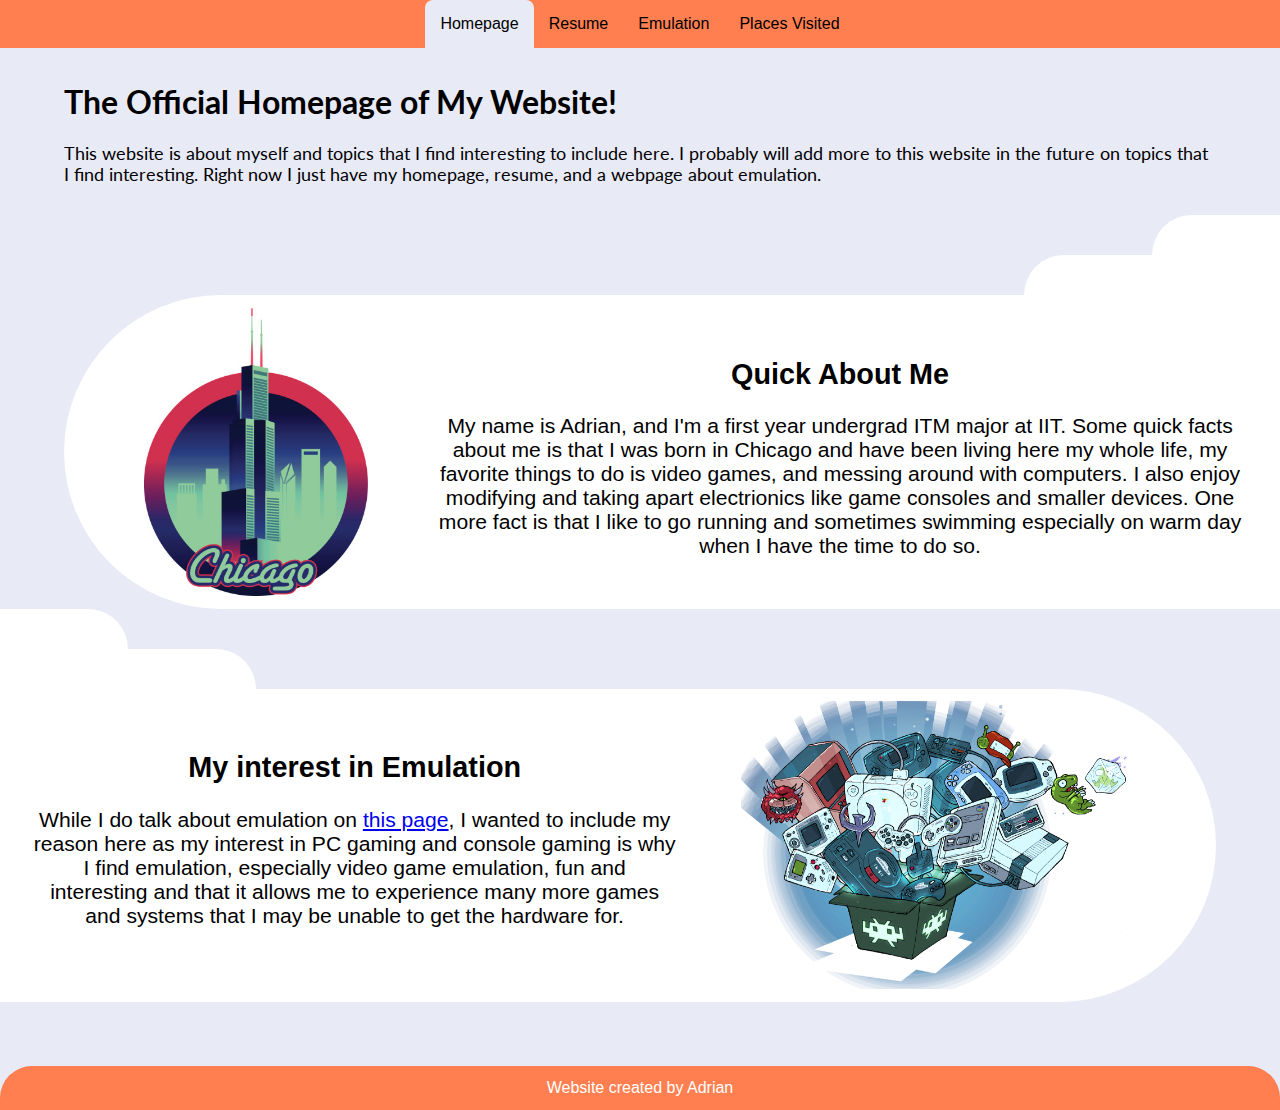
==== commit a4e09ff0: "change name of google maps web page and added animations" ====
--- a/index.html
+++ b/index.html
@@ -17,7 +17,7 @@
                         <li id="onsite"><a href="index.html">Homepage</a></li>
                         <li><a href="resume.html">Resume</a></li>
                         <li><a href="emulation.html">Emulation</a></li>
-                        <li><a href="gmaps.html">GMap</a></li>
+                        <li><a href="places.html">Places Visited</a></li>
                     </ul>
                 </div>
             </nav>
--- a/css/style.css
+++ b/css/style.css
@@ -255,17 +255,18 @@
   color:dodgerblue;
   text-decoration: none;
 }
-
-.splide__slide img {
-	width : 100%;
-	height: auto;
+.splide__slide h3 {
+  float:left;
+  margin-top: 19em;
+  margin-left: 1em;
+  color: white;
 }
 #slideshow {
   width: 900px;
   margin-right: auto;
   margin-left: auto;
 }
-
+/* Google map */
 #secmap {
   width: 70%;
   height: 85%;
@@ -273,31 +274,20 @@
   border-radius: 0.5em;
   margin-right: auto;
   margin-left: auto;
-
 }
 #headsup {
   text-align: center;
-
-}
-
-/* Always set the map height explicitly to define the size of the div
-       * element that contains the map. */
-       #map {
-        height: 100%;
-        width: 95%;
-        margin-left: auto;
-        margin-right: auto;
+}
+#map {
+  height: 100%;
+  width: 95%;
+  margin-left: auto;
+  margin-right: auto;
+}
+html,
+body {
+  height: 90%;
+}
 
 
-
-      }
-      
-      /* Optional: Makes the sample page fill the window. */
-      html,
-      body {
-        height: 90%;
-        margin: 0;
-        padding: 0;
-      }
-
 @keyframes splide-loading{0%{transform:rotate(0)}to{transform:rotate(1turn)}}.splide__container{position:relative;box-sizing:border-box}.splide__list{margin:0!important;padding:0!important;width:-webkit-max-content;width:max-content;will-change:transform}.splide.is-active .splide__list{display:flex}.splide__pagination{display:inline-flex;align-items:center;width:95%;flex-wrap:wrap;justify-content:center;margin:0}.splide__pagination li{list-style-type:none;display:inline-block;line-height:1;margin:0}.splide{visibility:hidden}.splide,.splide__slide{position:relative;outline:none}.splide__slide{box-sizing:border-box;list-style-type:none!important;margin:0;flex-shrink:0}.splide__slide img{vertical-align:bottom}.splide__slider{position:relative}.splide__spinner{position:absolute;top:0;left:0;right:0;bottom:0;margin:auto;display:inline-block;width:20px;height:20px;border-radius:50%;border:2px solid #999;animation:splide-loading 1s linear infinite}.splide__track{position:relative;z-index:0;overflow:hidden}.splide--draggable>.splide__track>.splide__list>.splide__slide{-webkit-user-select:none;user-select:none}.splide--fade>.splide__track>.splide__list{display:block}.splide--fade>.splide__track>.splide__list>.splide__slide{position:absolute;top:0;left:0;z-index:0;opacity:0}.splide--fade>.splide__track>.splide__list>.splide__slide.is-active{position:relative;z-index:1;opacity:1}.splide--rtl{direction:rtl}.splide--ttb>.splide__track>.splide__list{display:block}.splide--ttb>.splide__pagination{width:auto}.splide__arrow{position:absolute;z-index:1;top:50%;transform:translateY(-50%);border:none;padding:0;background:transparent}.splide__arrow svg{width:2.5em;height:2.5em;fill:#20b2aa;transition:fill .2s linear}.splide__arrow:hover{cursor:pointer}.splide__arrow:hover svg{fill:#57e1d9}.splide__arrow:focus{outline:none}.splide__arrow--prev{left:1em}.splide__arrow--prev svg{transform:scaleX(-1)}.splide__arrow--next{right:1em}.splide__slider>.splide__arrows .splide__arrow--prev{left:-2.5em}.splide__slider>.splide__arrows .splide__arrow--next{right:-2.5em}.splide__pagination{position:absolute;z-index:1;bottom:1em;left:50%;transform:translateX(-50%);padding:0}.splide__pagination__page{display:inline-block;width:20px;height:5px;background:#ccc;border-radius:2.5px;margin:3px;padding:0;transition:all .2s linear;border:none}.splide__pagination__page.is-active{background:#20b2aa}.splide__pagination__page:hover{cursor:pointer;background:#57e1d9}.splide__pagination__page:focus{outline:none}.splide__progress__bar{width:0;height:3px;background:#20b2aa}.splide{padding:3em}.splide__slide{border-radius:4px}.splide__spinner{border:2px solid #20b2aa;border-left-color:transparent}.splide--nav>.splide__track>.splide__list>.splide__slide{border:3px solid #fff;cursor:pointer;opacity:.7;border-radius:4px}.splide--nav>.splide__track>.splide__list>.splide__slide.is-active{border-color:#20b2aa;opacity:1}.splide--nav>.splide__track>.splide__list>.splide__slide:focus{outline:none}.splide--rtl>.splide__arrows .splide__arrow--prev,.splide--rtl>.splide__track>.splide__arrows .splide__arrow--prev{right:1em;left:auto}.splide--rtl>.splide__arrows .splide__arrow--prev svg,.splide--rtl>.splide__track>.splide__arrows .splide__arrow--prev svg{transform:scaleX(1)}.splide--rtl>.splide__arrows .splide__arrow--next,.splide--rtl>.splide__track>.splide__arrows .splide__arrow--next{left:1em;right:auto}.splide--rtl>.splide__arrows .splide__arrow--next svg,.splide--rtl>.splide__track>.splide__arrows .splide__arrow--next svg{transform:scaleX(-1)}.splide--ttb>.splide__arrows .splide__arrow,.splide--ttb>.splide__track>.splide__arrows .splide__arrow{left:50%;transform:translate(-50%)}.splide--ttb>.splide__arrows .splide__arrow--prev,.splide--ttb>.splide__track>.splide__arrows .splide__arrow--prev{top:1em}.splide--ttb>.splide__arrows .splide__arrow--prev svg,.splide--ttb>.splide__track>.splide__arrows .splide__arrow--prev svg{transform:rotate(-90deg)}.splide--ttb>.splide__arrows .splide__arrow--next,.splide--ttb>.splide__track>.splide__arrows .splide__arrow--next{top:auto;bottom:1em}.splide--ttb>.splide__arrows .splide__arrow--next svg,.splide--ttb>.splide__track>.splide__arrows .splide__arrow--next svg{transform:rotate(90deg)}.splide--ttb>.splide__pagination{display:flex;flex-direction:column;bottom:50%;left:auto;right:1em;transform:translateY(50%)}.splide--ttb>.splide__pagination .splide__pagination__page{width:5px;height:20px}